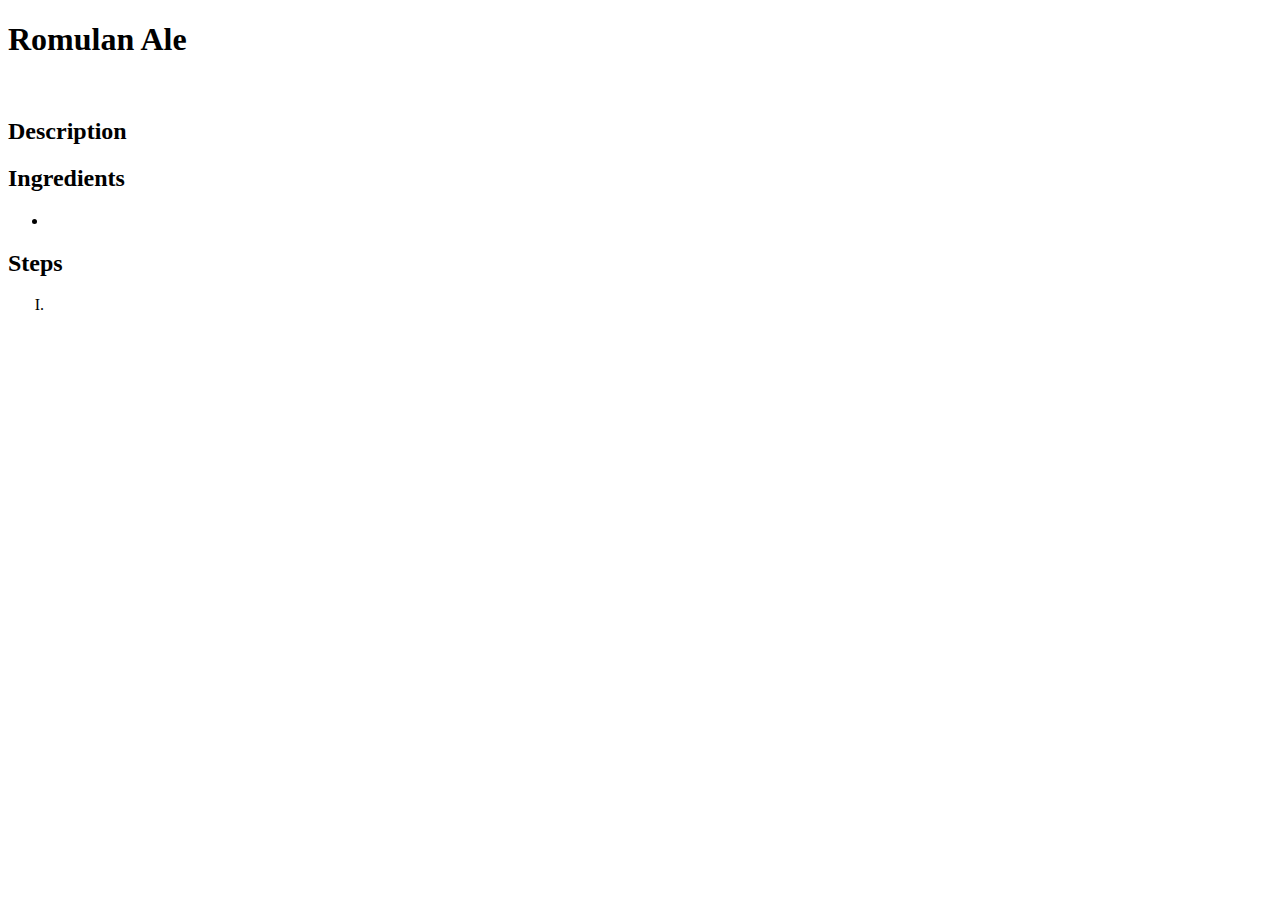
==== recipes/romulan.ale.html @ 02c06796 "add other recipes links and img to main page" ====
<!DOCTYPE html>


<html>
    <head>
        <meta charset="utf-8">
        <title>Romulan Ale</title>
    </head>
    <body>
        <h1>Romulan Ale</h1>
        <!-- add finished dish image  -->
        <img src="">
        <h2>Description</h2>
        <p>
            <!-- add description -->
        </p>
        <h2>Ingredients</h2>
        <p>
            <ul>
                <li></li>
            </ul>
        </p>
        <h2>Steps</h2>
        <ol>
            <li type="I"></li>
        </ol>
    </body>
</html>
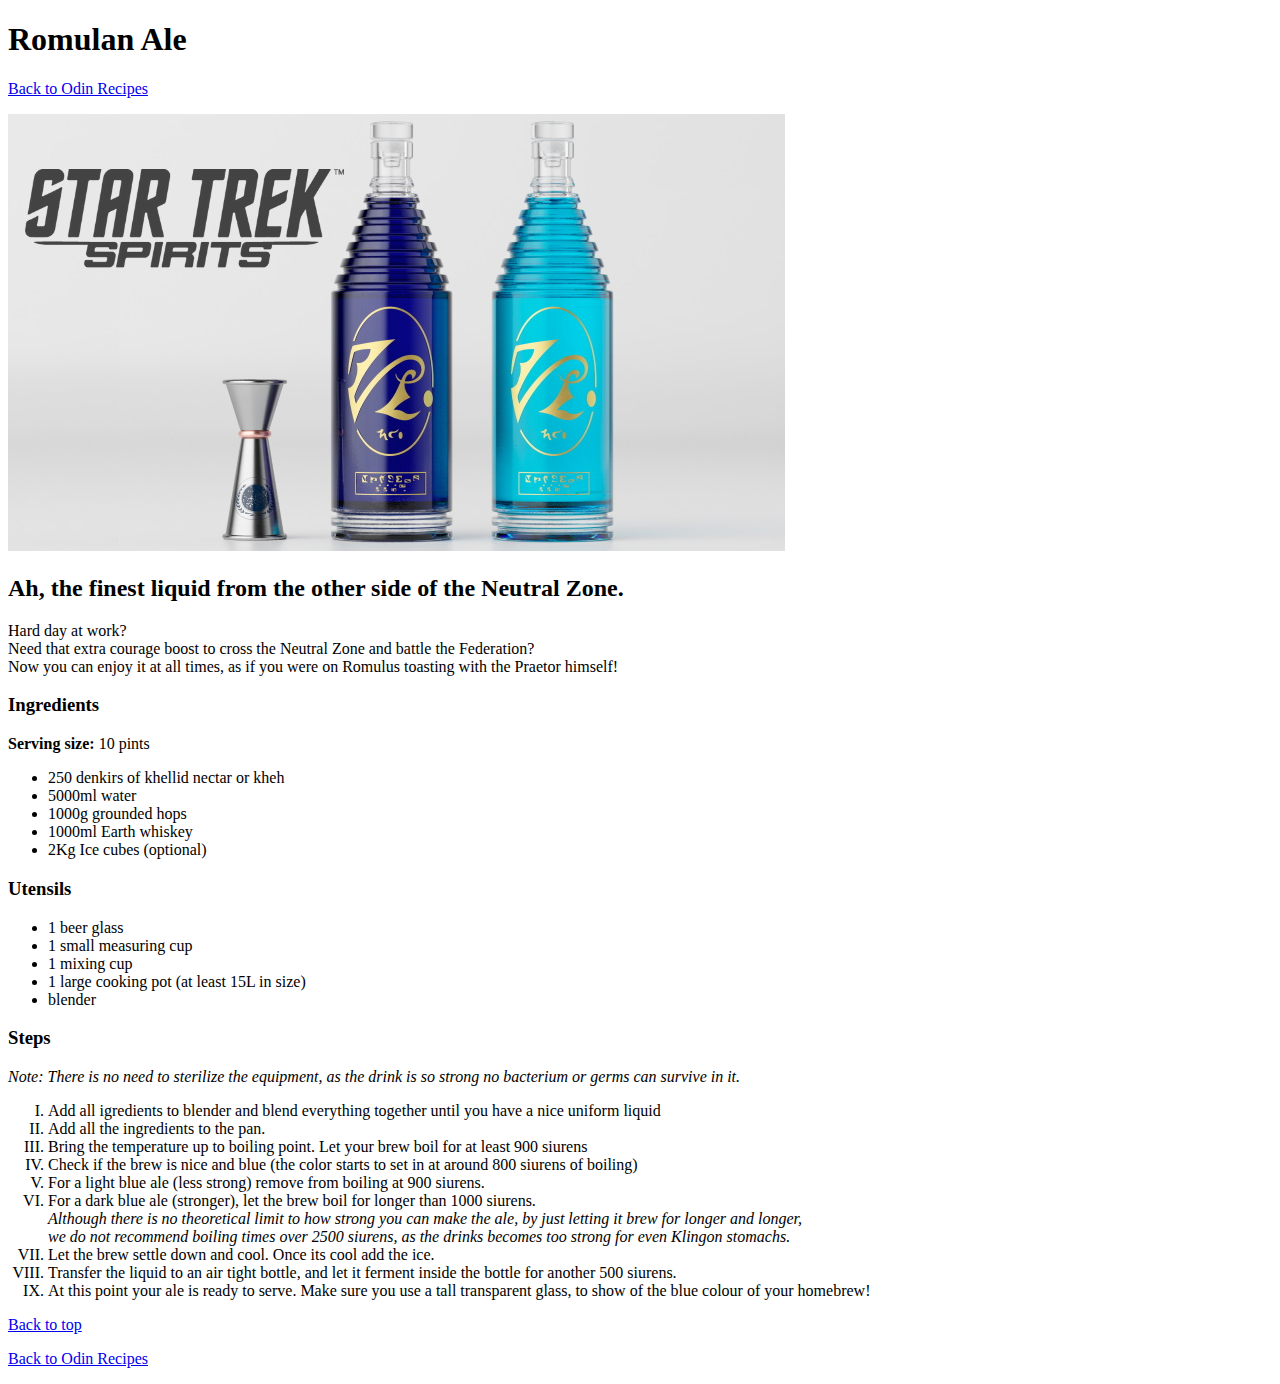
==== commit 174213fc: "Add romulan ale page and visual improvements" ====
--- a/recipes/romulan.ale.html
+++ b/recipes/romulan.ale.html
@@ -7,22 +7,56 @@
         <title>Romulan Ale</title>
     </head>
     <body>
+
         <h1>Romulan Ale</h1>
-        <!-- add finished dish image  -->
-        <img src="">
-        <h2>Description</h2>
+        <p><a href="../index.html">Back to Odin Recipes</a></p>
+        <img src="../imgs/stspirits-romulanale-head.jpg" alt="pair of blue romulan ale bottles ">
+       
+        <h2>Ah, the finest liquid from the other side of the Neutral Zone.</h2>
         <p>
-            <!-- add description -->
+           Hard day at work?<br>
+           Need that extra courage boost to cross the Neutral Zone and battle the Federation?<br>
+            Now you can enjoy it at all times, as if you were on Romulus toasting with the Praetor himself!
         </p>
-        <h2>Ingredients</h2>
-        <p>
-            <ul>
-                <li></li>
+        
+        <h3>Ingredients</h3>
+        <strong>Serving size:</strong> 10 pints
+        <ul>
+                <li>250 denkirs of khellid nectar or kheh</li>
+                <li>5000ml water</li>
+                <li>1000g grounded hops</li>
+                <li>1000ml Earth whiskey</li>
+                <li>2Kg Ice cubes (optional)</li>
             </ul>
-        </p>
-        <h2>Steps</h2>
-        <ol>
-            <li type="I"></li>
+
+        <h3>Utensils</h3>
+        <ul>
+            <li>1 beer glass </li>
+            <li>1 small measuring cup</li>
+            <li>1 mixing cup</li>
+            <li>1 large cooking pot (at least 15L in size)</li>
+            <li>blender</li>
+        </ul>
+        
+        <h3>Steps</h3>
+        <em>Note: There is no need to sterilize the equipment, as the drink is so strong no bacterium or germs can survive in it.</em>
+        <ol type="I">
+            <li>Add all igredients to blender and blend everything together until you have a nice uniform liquid</li>
+            <li>Add all the ingredients to the pan.</li>
+            <li>Bring the temperature up to boiling point. Let your brew boil for at least 900 siurens</li>
+            <li>Check if the brew is nice and blue (the color starts to set in at around 800 siurens of boiling)</li>
+            <li>For a light blue ale (less strong) remove from boiling at 900 siurens.</li>
+            <li>For a dark blue ale (stronger), let the brew boil for longer than 1000 siurens.</liu><br>
+                <em>Although there is no theoretical limit to how strong you can make the ale, by just letting it brew for longer and longer,<br>
+                we do not recommend boiling times over 2500 siurens, as the drinks becomes too strong for even Klingon stomachs.</em>
+            <li>Let the brew settle down and cool. Once its cool add the ice.</li>
+            <li>Transfer the liquid to an air tight bottle, and let it ferment inside the bottle for another 500 siurens.</li>
+            <li>At this point your ale is ready to serve. Make sure you use a tall transparent glass, to show of the blue colour of your homebrew!</li>
         </ol>
+        
+        <p><a href="#top">Back to top</a></p>
+        <p><a href="../index.html">Back to Odin Recipes</a></p>
+
     </body>
+
 </html>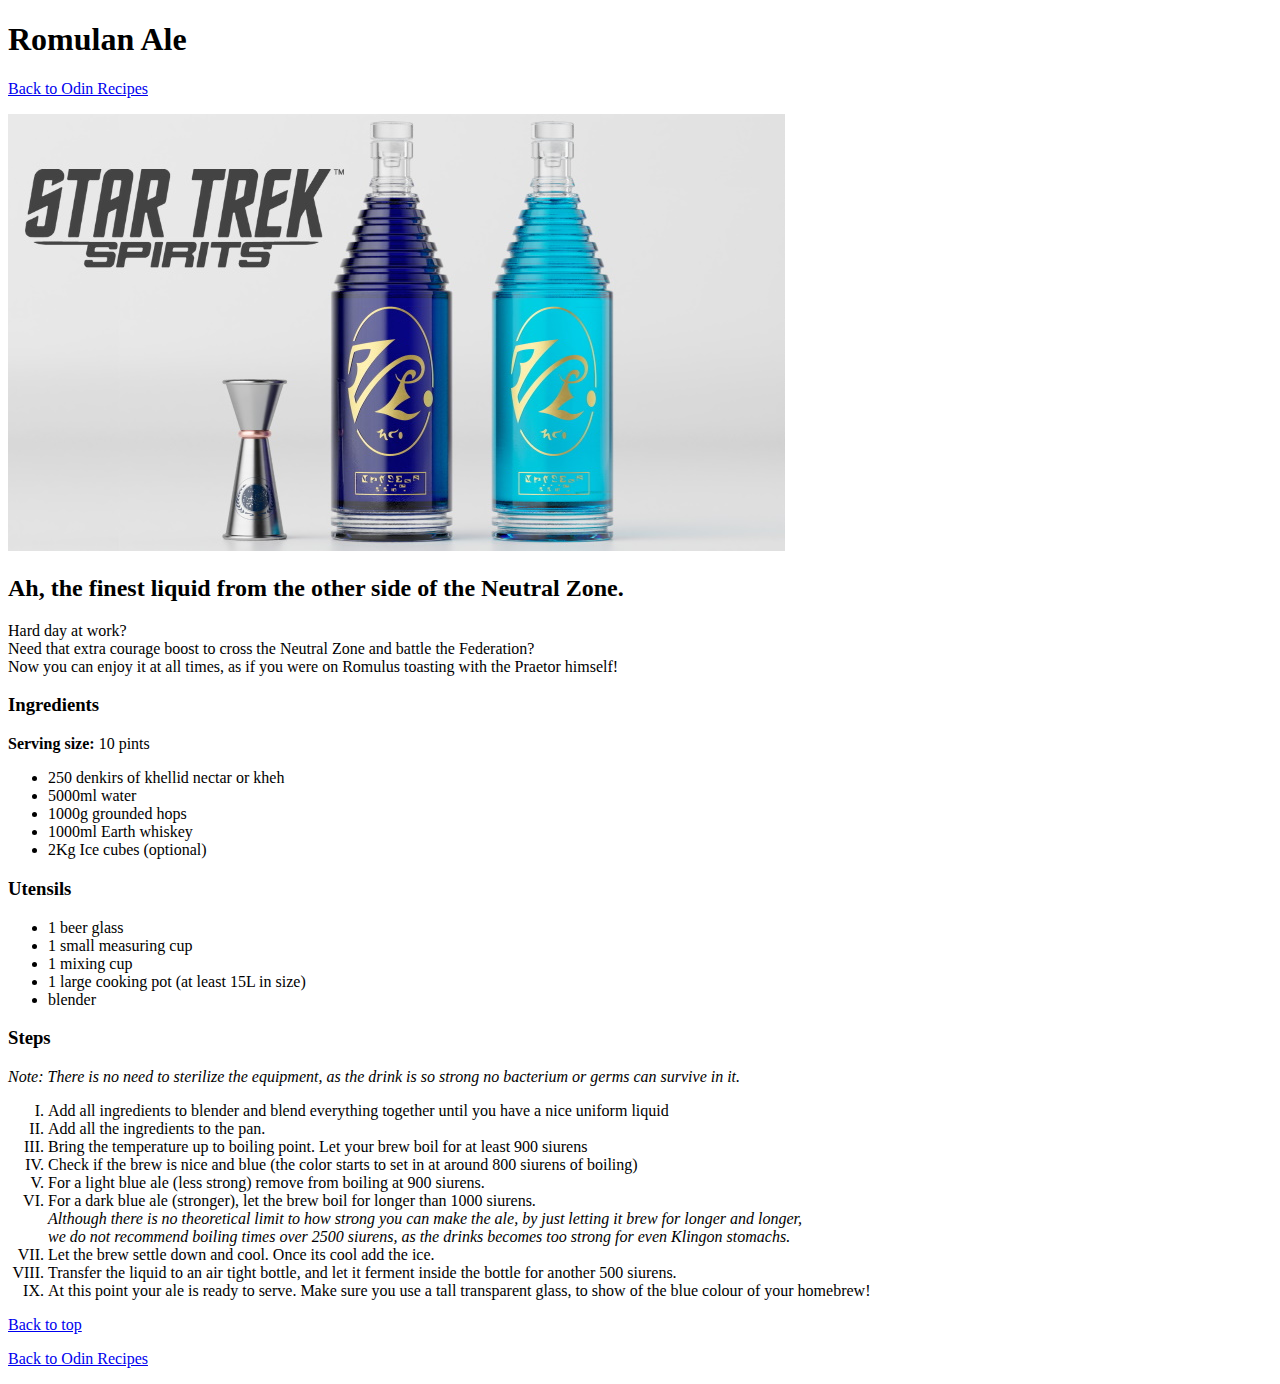
==== commit 4854728f: "Add stone soup draft and lang att to recipes" ====
--- a/recipes/romulan.ale.html
+++ b/recipes/romulan.ale.html
@@ -1,13 +1,12 @@
 <!DOCTYPE html>
 
-
-<html>
+<html lang="en">
     <head>
         <meta charset="utf-8">
         <title>Romulan Ale</title>
     </head>
+
     <body>
-
         <h1>Romulan Ale</h1>
         <p><a href="../index.html">Back to Odin Recipes</a></p>
         <img src="../imgs/stspirits-romulanale-head.jpg" alt="pair of blue romulan ale bottles ">
@@ -41,7 +40,7 @@
         <h3>Steps</h3>
         <em>Note: There is no need to sterilize the equipment, as the drink is so strong no bacterium or germs can survive in it.</em>
         <ol type="I">
-            <li>Add all igredients to blender and blend everything together until you have a nice uniform liquid</li>
+            <li>Add all ingredients to blender and blend everything together until you have a nice uniform liquid</li>
             <li>Add all the ingredients to the pan.</li>
             <li>Bring the temperature up to boiling point. Let your brew boil for at least 900 siurens</li>
             <li>Check if the brew is nice and blue (the color starts to set in at around 800 siurens of boiling)</li>
@@ -53,10 +52,9 @@
             <li>Transfer the liquid to an air tight bottle, and let it ferment inside the bottle for another 500 siurens.</li>
             <li>At this point your ale is ready to serve. Make sure you use a tall transparent glass, to show of the blue colour of your homebrew!</li>
         </ol>
-        
+
         <p><a href="#top">Back to top</a></p>
         <p><a href="../index.html">Back to Odin Recipes</a></p>
-
     </body>
 
 </html>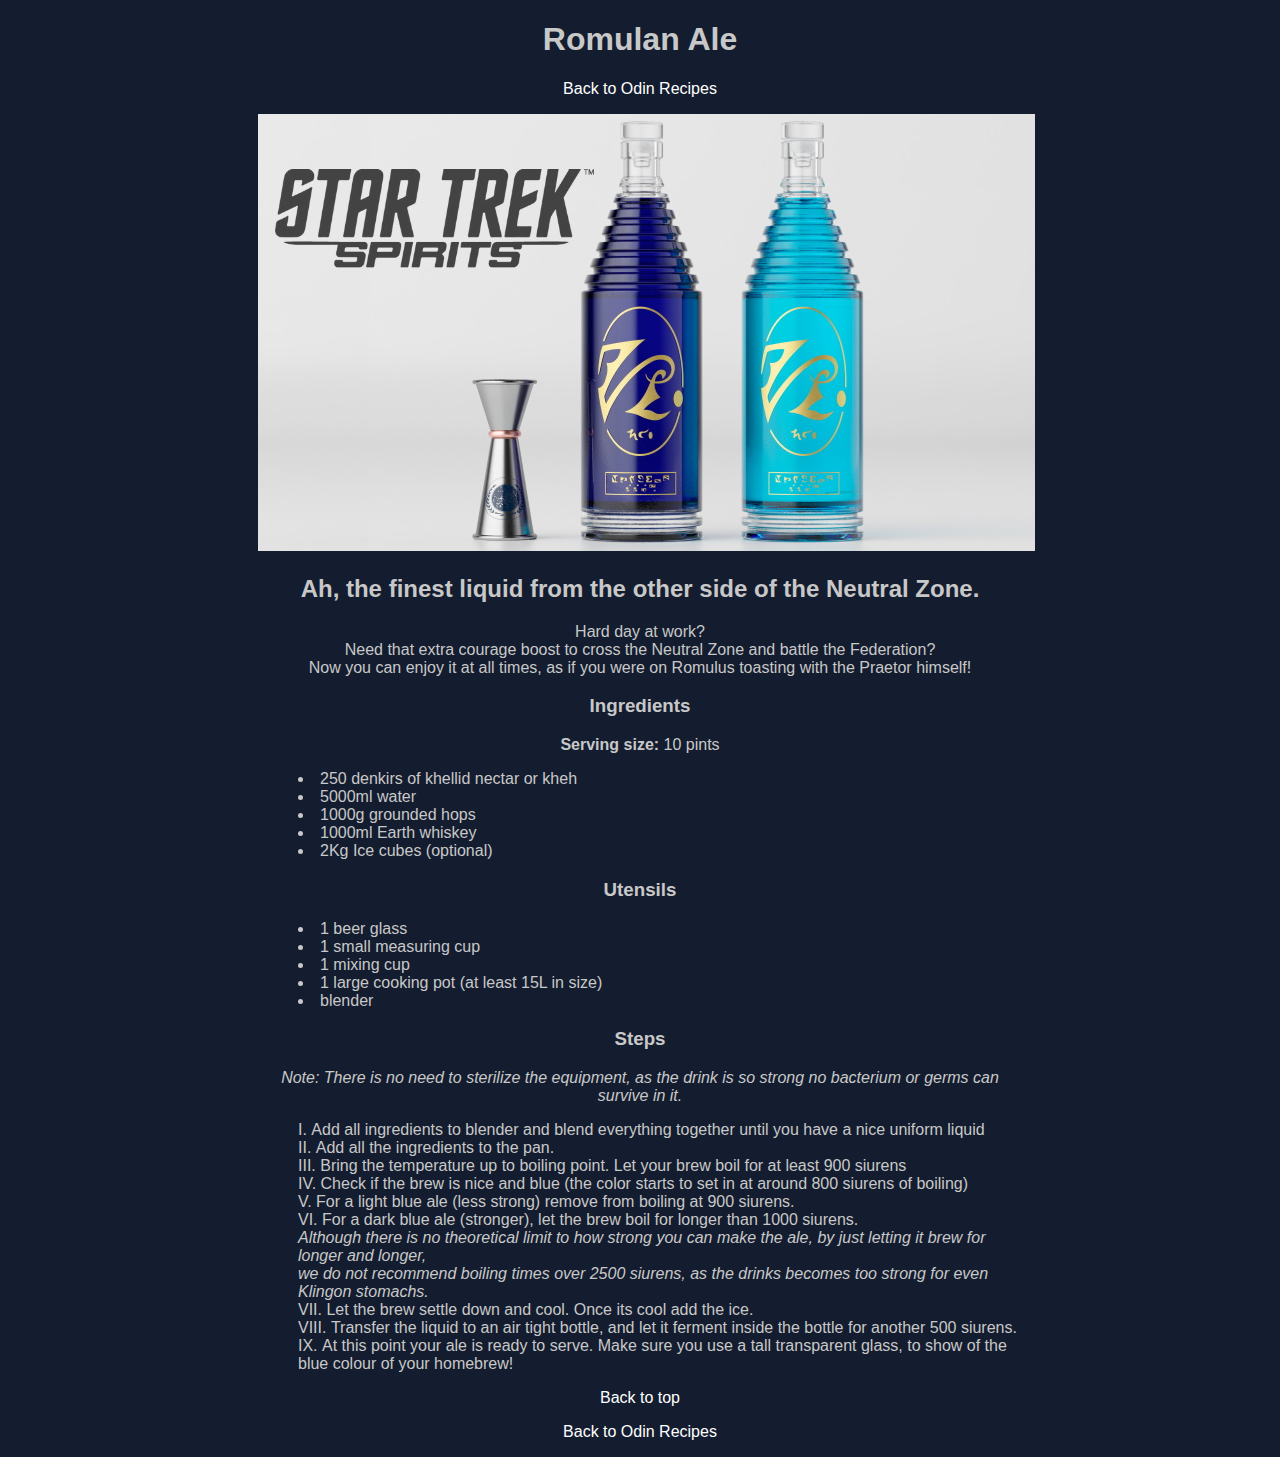
==== commit b36faa57: "Add CSS styling to index and soylent green pages" ====
--- a/recipes/romulan.ale.html
+++ b/recipes/romulan.ale.html
@@ -3,6 +3,9 @@
 <html lang="en">
     <head>
         <meta charset="utf-8">
+        <meta http-equiv="X-UA-Compatible" content="IE=edge">
+        <meta name="viewport" content="width=device-width, initial-scale=1.0">
+        <link rel="stylesheet" href="../styles.css">
         <title>Romulan Ale</title>
     </head>
 
@@ -21,12 +24,12 @@
         <h3>Ingredients</h3>
         <strong>Serving size:</strong> 10 pints
         <ul>
-                <li>250 denkirs of khellid nectar or kheh</li>
-                <li>5000ml water</li>
-                <li>1000g grounded hops</li>
-                <li>1000ml Earth whiskey</li>
-                <li>2Kg Ice cubes (optional)</li>
-            </ul>
+            <li>250 denkirs of khellid nectar or kheh</li>
+            <li>5000ml water</li>
+            <li>1000g grounded hops</li>
+            <li>1000ml Earth whiskey</li>
+            <li>2Kg Ice cubes (optional)</li>
+        </ul>
 
         <h3>Utensils</h3>
         <ul>
@@ -45,9 +48,9 @@
             <li>Bring the temperature up to boiling point. Let your brew boil for at least 900 siurens</li>
             <li>Check if the brew is nice and blue (the color starts to set in at around 800 siurens of boiling)</li>
             <li>For a light blue ale (less strong) remove from boiling at 900 siurens.</li>
-            <li>For a dark blue ale (stronger), let the brew boil for longer than 1000 siurens.</liu><br>
+            <li>For a dark blue ale (stronger), let the brew boil for longer than 1000 siurens.<br>
                 <em>Although there is no theoretical limit to how strong you can make the ale, by just letting it brew for longer and longer,<br>
-                we do not recommend boiling times over 2500 siurens, as the drinks becomes too strong for even Klingon stomachs.</em>
+                we do not recommend boiling times over 2500 siurens, as the drinks becomes too strong for even Klingon stomachs.</em></li>
             <li>Let the brew settle down and cool. Once its cool add the ice.</li>
             <li>Transfer the liquid to an air tight bottle, and let it ferment inside the bottle for another 500 siurens.</li>
             <li>At this point your ale is ready to serve. Make sure you use a tall transparent glass, to show of the blue colour of your homebrew!</li>
--- a/styles.css
+++ b/styles.css
@@ -0,0 +1,84 @@
+a
+{
+    color: white;
+    text-decoration: none;
+}
+
+body
+{
+    background-color: hsl(220, 41%, 13%);
+    color: rgb(200, 200, 200);
+    font-family: Verdana, sans-serif;
+    padding-left: 250px;
+    padding-right: 250px;
+    text-align: center;
+}
+
+.button1
+{
+    border: none;
+    border-radius: 10px;
+    background-color: hsl(220, 39%, 21%);
+    color: rgb(200, 200, 200);
+    font-size: 15px;
+    font-weight: bold;
+    padding: 10px;
+    text-align: center;
+    width: 200px;
+}
+
+.button2
+{
+    border: 1px solid rgb(200, 200, 200);
+    border-radius: 10px;
+    background-color: hsl(220, 39%, 21%);
+    color: rgb(200, 200, 200);
+    font-size: 10px;
+    font-weight: bold;
+    padding: 10px;
+    text-align: center;
+    width: 150px;
+}
+
+#description,
+#steps,
+#ingredients,
+#utensils
+{
+    background-color: hsl(220, 39%, 21%);
+    border-radius: 10px;
+    margin-left: 300px;
+    margin-right: 300px;
+    padding: 20px;
+    text-align: left;
+}
+
+hr
+{
+    border: 1px solid hsl(220, 41%, 13%);
+
+}
+
+.pic
+{
+    border-radius: 10px;
+    display: block;
+    height: auto;
+    width: 400px;
+    margin-left: auto;
+    margin-right: auto;
+}    
+
+ul,
+ol
+{
+    list-style-position: inside;
+    margin-left: auto;
+    margin-right: auto;
+    text-align: left;
+}
+
+#description
+{
+    text-align: center;
+}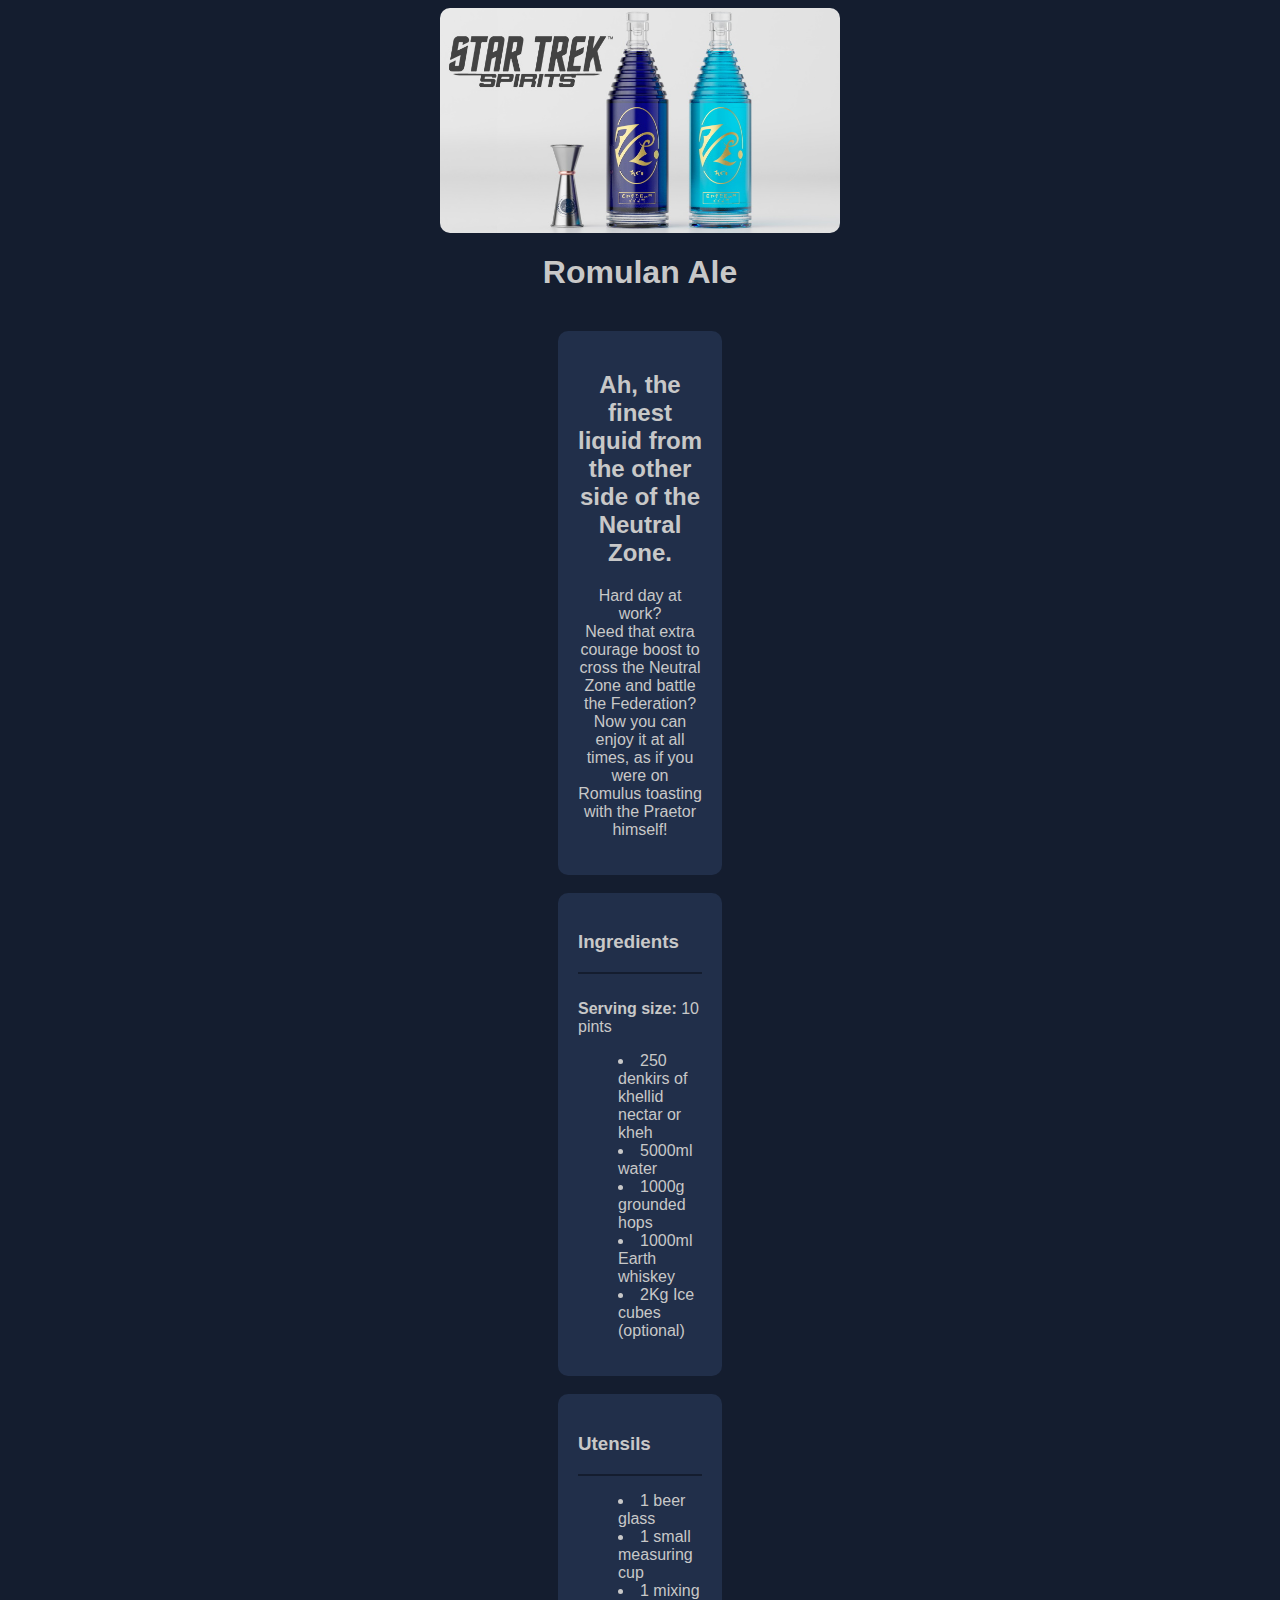
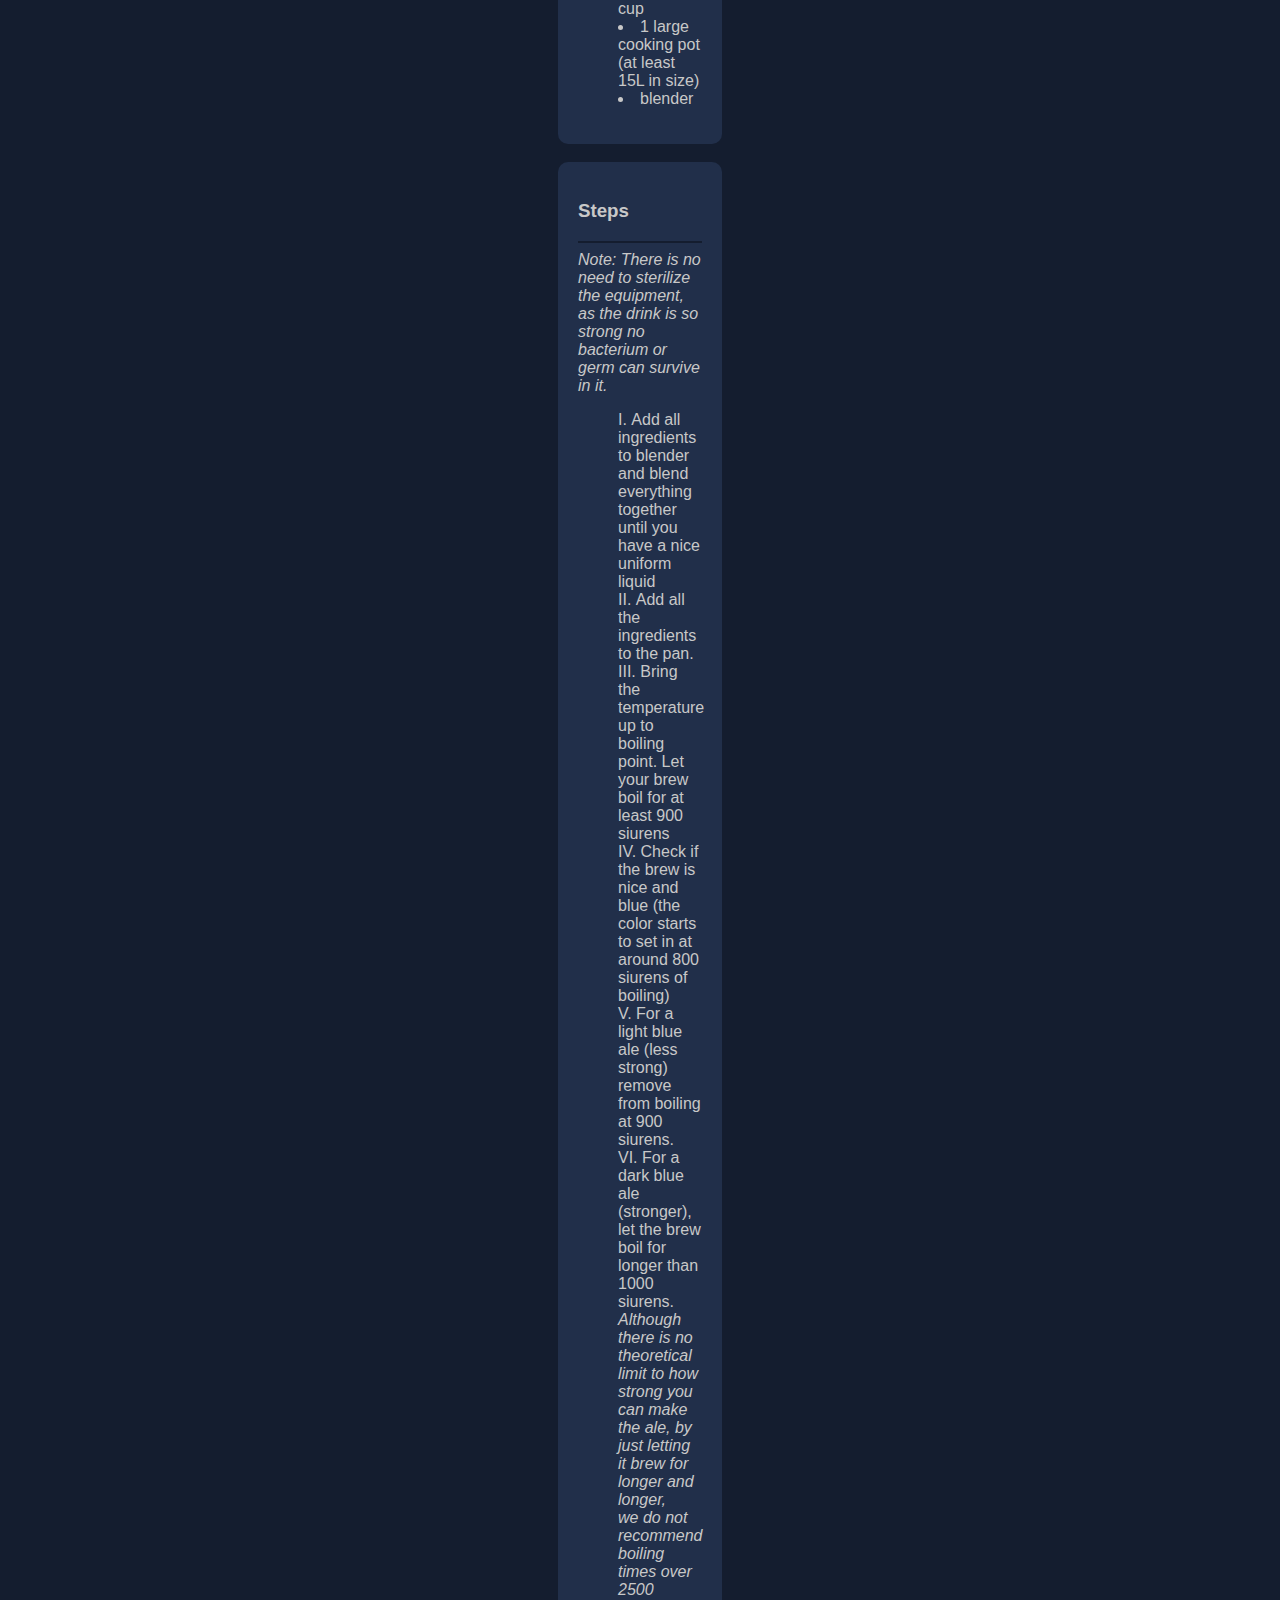
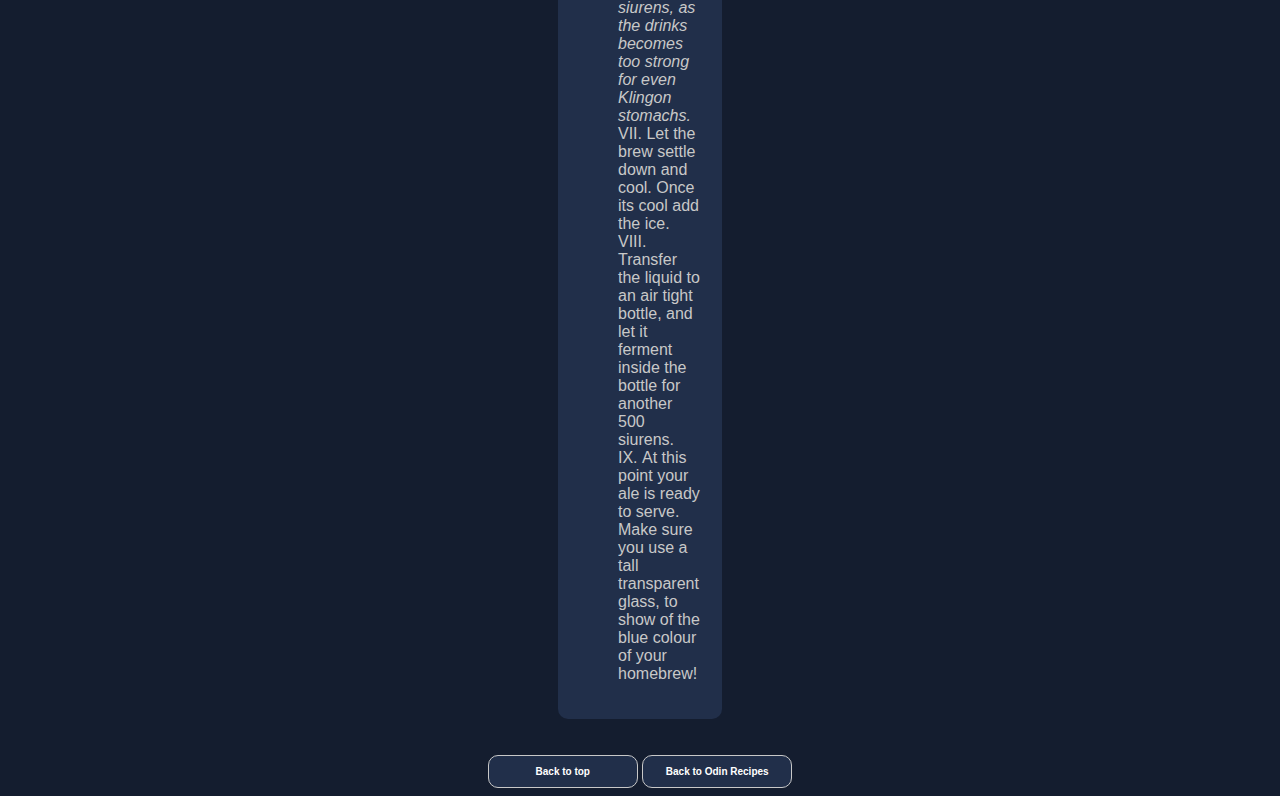
==== commit 20f29f00: "Add CSS style to romulan ale page." ====
--- a/recipes/romulan.ale.html
+++ b/recipes/romulan.ale.html
@@ -10,54 +10,72 @@
     </head>
 
     <body>
+        <img class="pic" src="../imgs/stspirits-romulanale-head.jpg" alt="pair of blue romulan ale bottles ">
         <h1>Romulan Ale</h1>
-        <p><a href="../index.html">Back to Odin Recipes</a></p>
-        <img src="../imgs/stspirits-romulanale-head.jpg" alt="pair of blue romulan ale bottles ">
        
-        <h2>Ah, the finest liquid from the other side of the Neutral Zone.</h2>
-        <p>
-           Hard day at work?<br>
-           Need that extra courage boost to cross the Neutral Zone and battle the Federation?<br>
-            Now you can enjoy it at all times, as if you were on Romulus toasting with the Praetor himself!
-        </p>
+        <br>
+        <div id="description">
+            <h2>Ah, the finest liquid from the other side of the Neutral Zone.</h2>
+            <p>
+            Hard day at work?<br>
+            Need that extra courage boost to cross the Neutral Zone and battle the Federation?<br>
+                Now you can enjoy it at all times, as if you were on Romulus toasting with the Praetor himself!
+            </p>
+
+        </div>
         
-        <h3>Ingredients</h3>
-        <strong>Serving size:</strong> 10 pints
-        <ul>
-            <li>250 denkirs of khellid nectar or kheh</li>
-            <li>5000ml water</li>
-            <li>1000g grounded hops</li>
-            <li>1000ml Earth whiskey</li>
-            <li>2Kg Ice cubes (optional)</li>
-        </ul>
+        <br>
+        <div id="ingredients">
+            <h3>Ingredients</h3>
+            <hr>
+            <br>
+            <strong>Serving size:</strong> 10 pints
+            <ul>
+                <li>250 denkirs of khellid nectar or kheh</li>
+                <li>5000ml water</li>
+                <li>1000g grounded hops</li>
+                <li>1000ml Earth whiskey</li>
+                <li>2Kg Ice cubes (optional)</li>
+            </ul>
+        </div>
 
-        <h3>Utensils</h3>
-        <ul>
-            <li>1 beer glass </li>
-            <li>1 small measuring cup</li>
-            <li>1 mixing cup</li>
-            <li>1 large cooking pot (at least 15L in size)</li>
-            <li>blender</li>
-        </ul>
+        <br>
+        <div id="utensils">
+            <h3>Utensils</h3>
+            <hr>
+            <ul>
+                <li>1 beer glass </li>
+                <li>1 small measuring cup</li>
+                <li>1 mixing cup</li>
+                <li>1 large cooking pot (at least 15L in size)</li>
+                <li>blender</li>
+            </ul>
+        </div>
         
-        <h3>Steps</h3>
-        <em>Note: There is no need to sterilize the equipment, as the drink is so strong no bacterium or germs can survive in it.</em>
-        <ol type="I">
-            <li>Add all ingredients to blender and blend everything together until you have a nice uniform liquid</li>
-            <li>Add all the ingredients to the pan.</li>
-            <li>Bring the temperature up to boiling point. Let your brew boil for at least 900 siurens</li>
-            <li>Check if the brew is nice and blue (the color starts to set in at around 800 siurens of boiling)</li>
-            <li>For a light blue ale (less strong) remove from boiling at 900 siurens.</li>
-            <li>For a dark blue ale (stronger), let the brew boil for longer than 1000 siurens.<br>
-                <em>Although there is no theoretical limit to how strong you can make the ale, by just letting it brew for longer and longer,<br>
-                we do not recommend boiling times over 2500 siurens, as the drinks becomes too strong for even Klingon stomachs.</em></li>
-            <li>Let the brew settle down and cool. Once its cool add the ice.</li>
-            <li>Transfer the liquid to an air tight bottle, and let it ferment inside the bottle for another 500 siurens.</li>
-            <li>At this point your ale is ready to serve. Make sure you use a tall transparent glass, to show of the blue colour of your homebrew!</li>
-        </ol>
-
-        <p><a href="#top">Back to top</a></p>
-        <p><a href="../index.html">Back to Odin Recipes</a></p>
+        <br>
+        <div id="steps">
+            <h3>Steps</h3>
+            <hr>
+            <em>Note: There is no need to sterilize the equipment, as the drink is so strong no bacterium or germ can survive in it.</em>
+            <ol type="I">
+                <li>Add all ingredients to blender and blend everything together until you have a nice uniform liquid</li>
+                <li>Add all the ingredients to the pan.</li>
+                <li>Bring the temperature up to boiling point. Let your brew boil for at least 900 siurens</li>
+                <li>Check if the brew is nice and blue (the color starts to set in at around 800 siurens of boiling)</li>
+                <li>For a light blue ale (less strong) remove from boiling at 900 siurens.</li>
+                <li>For a dark blue ale (stronger), let the brew boil for longer than 1000 siurens.<br>
+                    <em>Although there is no theoretical limit to how strong you can make the ale, by just letting it brew for longer and longer,<br>
+                    we do not recommend boiling times over 2500 siurens, as the drinks becomes too strong for even Klingon stomachs.</em></li>
+                <li>Let the brew settle down and cool. Once its cool add the ice.</li>
+                <li>Transfer the liquid to an air tight bottle, and let it ferment inside the bottle for another 500 siurens.</li>
+                <li>At this point your ale is ready to serve. Make sure you use a tall transparent glass, to show of the blue colour of your homebrew!</li>
+            </ol>
+        </div>
+        
+        <br>
+        <br>
+        <button class="button2"><a href="#top">Back to top</a></button>
+        <button class="button2"><a href="../index.html">Back to Odin Recipes</a></button>
     </body>
 
 </html>